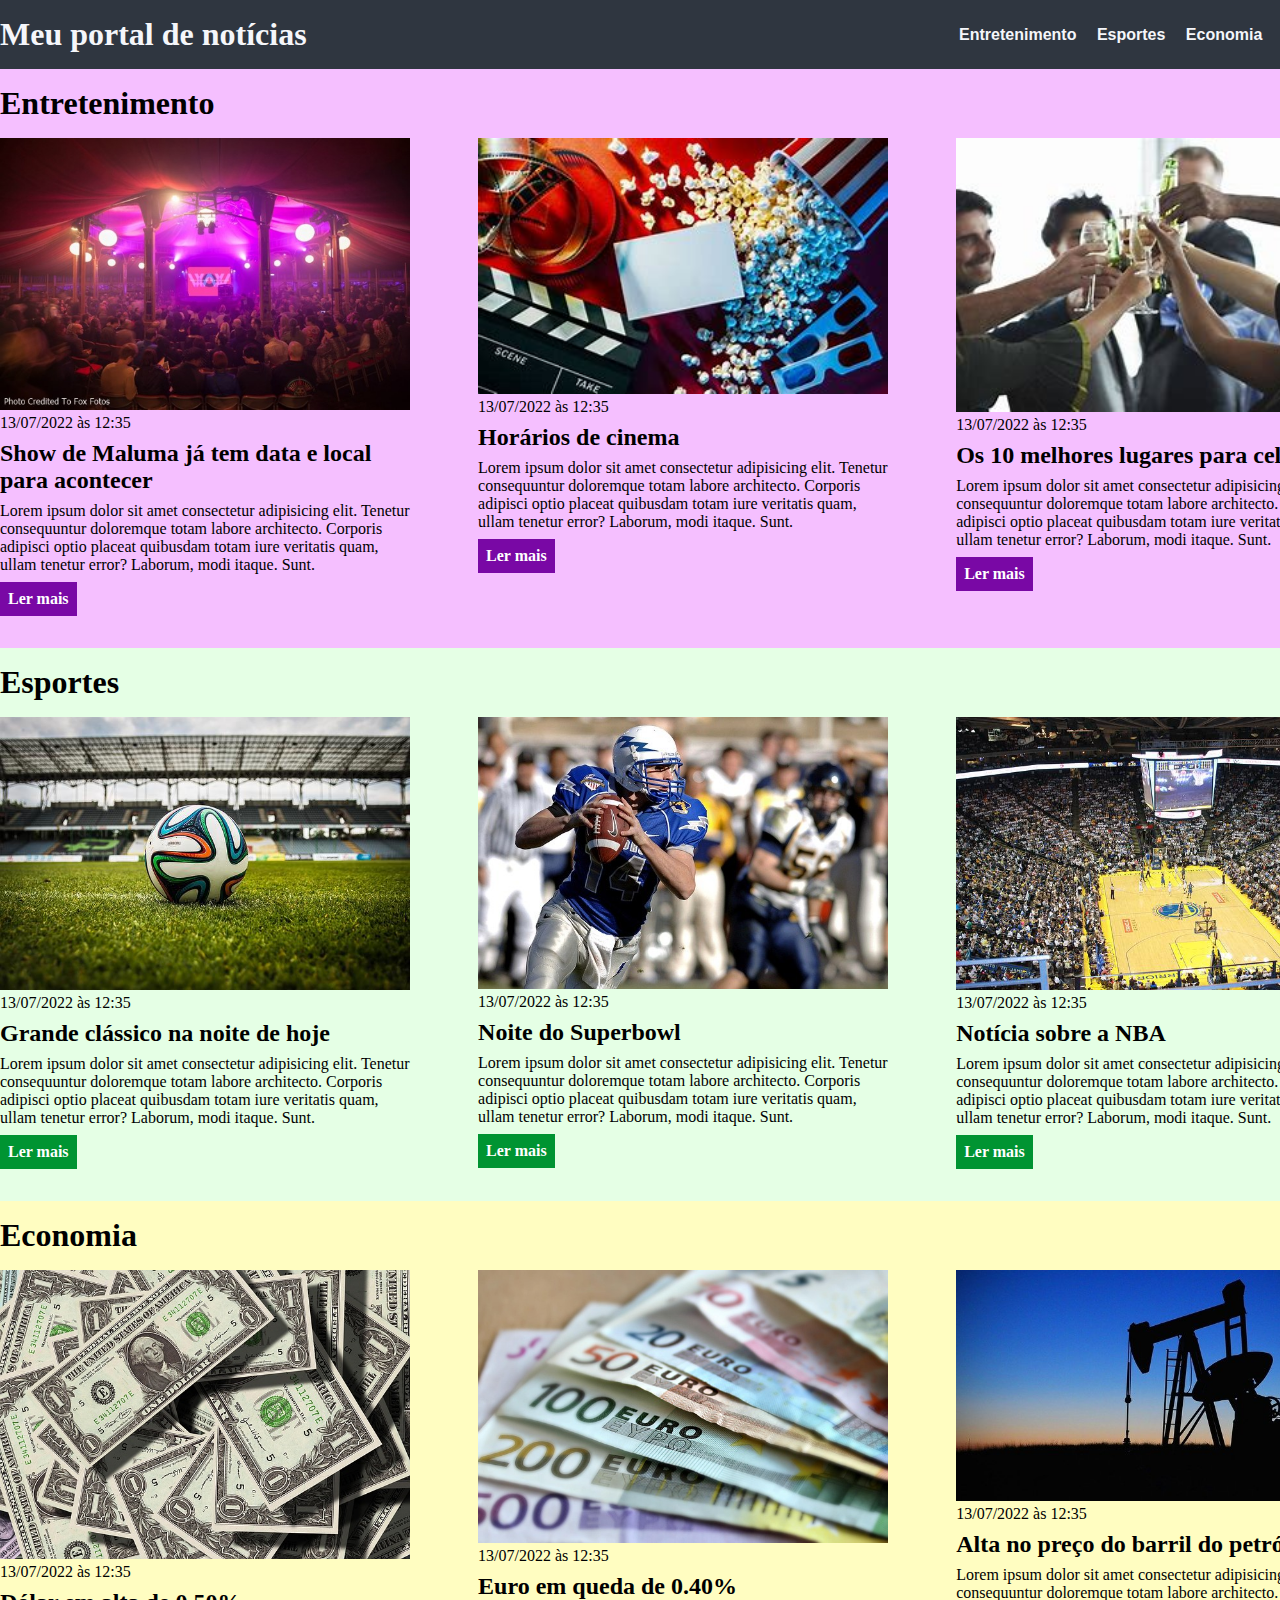
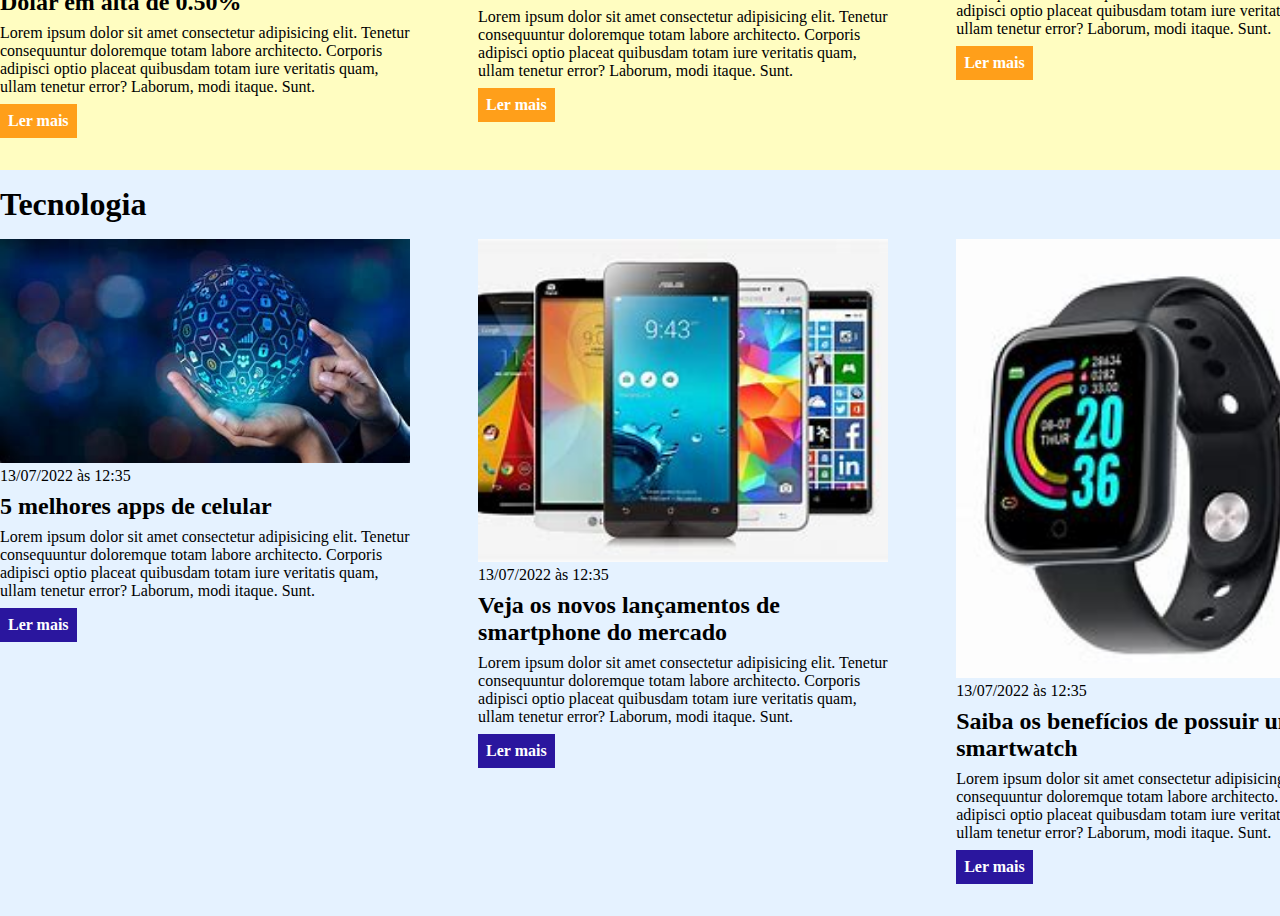
==== index.html @ dfd4079b "adição de arquivos" ====
<!DOCTYPE html>
<html lang="pt-BR">
<head>
    <meta charset="UTF-8">
    <meta http-equiv="X-UA-Compatible" content="IE=edge">
    <meta name="viewport" content="width=device-width, initial-scale=1.0">
    <title>Meu portal de notícias</title>
    <link rel="stylesheet" href="./main.css" />
</head>
<body>
    <header>
        <div class="container">
        <h1> Meu portal de notícias</h1>
            <nav>
                <ul>
                    <li>
                        <a href="#entertainment" title="Ir para a seção de entretenimento">Entretenimento</a>
                    </li>
                    <li>
                        <a href="#sports" title="Ir para a seção de esportes">Esportes</a>
                    </li>
                    <li>
                        <a href="#economy" title="Ir para a seção de notícias">Economia</a>
                    </li>
                    <li>
                        <a href="#technology" title="Ir para a seção de tecnología">Tecnologia</a>
                    </li>
                </ul>
            </nav>
        </div>
    </header>
    <section id="entertainment">
        <div class="container">
            <h2>Entretenimento</h2>
            <div class="articles">
                <article>
                    <img src="./imagens/show.jpg" alt="Show com platéia grande e luzes rosadas" />
                    <header>
                        <time class="creation-date">13/07/2022 às 12:35</time>
                    </header>
                    <h3>Show de Maluma já tem data e local para acontecer</h3>
                    <p>
                        Lorem ipsum dolor sit amet consectetur adipisicing elit. Tenetur consequuntur doloremque totam labore architecto. Corporis adipisci optio placeat quibusdam totam iure veritatis quam, ullam tenetur error? Laborum, modi itaque. Sunt.
                    </p>
                    <a href="#" title="Leia a notícia completa">Ler mais</a>
                </article>
                <article>
                    <img src="./imagens/pipoca.jpg" alt="balde de pipoca virado com claquete ao lado e rolo de negativo de filme" />
                    <header>
                        <time>13/07/2022 às 12:35</time>
                    </header>
                    <h3>Horários de cinema</h3>
                    <p>
                        Lorem ipsum dolor sit amet consectetur adipisicing elit. Tenetur consequuntur doloremque totam labore architecto. Corporis adipisci optio placeat quibusdam totam iure veritatis quam, ullam tenetur error? Laborum, modi itaque. Sunt.
                    </p>
                    <a href="#" title="Leia a notícia completa">Ler mais</a>
                </article>
                <article>
                    <img src="./imagens/brinde.jpg" title="pessoas brindando com taças" />
                    <header>
                        <time>13/07/2022 às 12:35</time>
                    </header>
                    <h3>Os 10 melhores lugares para celebrar!</h3>
                    <p>
                        Lorem ipsum dolor sit amet consectetur adipisicing elit. Tenetur consequuntur doloremque totam labore architecto. Corporis adipisci optio placeat quibusdam totam iure veritatis quam, ullam tenetur error? Laborum, modi itaque. Sunt.
                    </p>
                    <a href="#" title="Leia a notícia completa">Ler mais</a>
                </article>
            </div>
        </div>
    </section>
    <section id="sports">
        <div class="container">
            <h2>Esportes</h2>
            <div class="articles">
                <article>
                    <img src="./imagens/futebol.jpg" alt="Bola de futebol no gramado" />
                    <header>
                        <time class="creation-date">13/07/2022 às 12:35</time>
                    </header>
                    <h3>Grande clássico na noite de hoje</h3>
                    <p>
                        Lorem ipsum dolor sit amet consectetur adipisicing elit. Tenetur consequuntur doloremque totam labore architecto. Corporis adipisci optio placeat quibusdam totam iure veritatis quam, ullam tenetur error? Laborum, modi itaque. Sunt.
                    </p>
                    <a href="#" title="Leia a notícia completa">Ler mais</a>
                </article>
                <article>
                    <img src="./imagens/futebol-americano.jpg" alt="Jogador de futebol americano correndo com a bola na mão" />
                    <header>
                        <time>13/07/2022 às 12:35</time>
                    </header>
                    <h3>Noite do Superbowl</h3>
                    <p>
                        Lorem ipsum dolor sit amet consectetur adipisicing elit. Tenetur consequuntur doloremque totam labore architecto. Corporis adipisci optio placeat quibusdam totam iure veritatis quam, ullam tenetur error? Laborum, modi itaque. Sunt.
                    </p>
                    <a href="#" title="Leia a notícia completa">Ler mais</a>
                </article>
                <article>
                    <img src="./imagens/basquete.jpg" title="Vista aérea de uma quadra de basquete" />
                    <header>
                        <time>13/07/2022 às 12:35</time>
                    </header>
                    <h3>Notícia sobre a NBA</h3>
                    <p>
                        Lorem ipsum dolor sit amet consectetur adipisicing elit. Tenetur consequuntur doloremque totam labore architecto. Corporis adipisci optio placeat quibusdam totam iure veritatis quam, ullam tenetur error? Laborum, modi itaque. Sunt.
                    </p>
                    <a href="#" title="Leia a notícia completa">Ler mais</a>
                </article>
            </div>
        </div>
    </section>
    <section id="economy">
        <div class="container">
            <h2>Economia</h2>
            <div class="articles">
                <article>
                    <img src="./imagens/dolares.jpg" alt="Muitos dólares" />
                    <header>
                        <time>13/07/2022 às 12:35</time>
                    </header>
                    <h3>Dólar em alta de 0.50%</h3>
                    <p>
                        Lorem ipsum dolor sit amet consectetur adipisicing elit. Tenetur consequuntur doloremque totam labore architecto. Corporis adipisci optio placeat quibusdam totam iure veritatis quam, ullam tenetur error? Laborum, modi itaque. Sunt.
                    </p>
                    <a href="#" title="Leia a notícia completa">Ler mais</a>
                </article>
                <article>
                    <img src="./imagens/euro.jpg" alt="Várias notas de euro" />
                    <header>
                        <time>13/07/2022 às 12:35</time>
                    </header>
                    <h3>Euro em queda de 0.40%</h3>
                    <p>
                        Lorem ipsum dolor sit amet consectetur adipisicing elit. Tenetur consequuntur doloremque totam labore architecto. Corporis adipisci optio placeat quibusdam totam iure veritatis quam, ullam tenetur error? Laborum, modi itaque. Sunt.
                    </p>
                    <a href="#" title="Leia a notícia completa">Ler mais</a>
                </article>
                <article>
                    <img src="./imagens/petroleo.jpg" alt="Extração de petróleo" />
                    <header>
                        <time>13/07/2022 às 12:35</time>
                    </header>
                    <h3>Alta no preço do barril do petróleo</h3>
                    <p>
                        Lorem ipsum dolor sit amet consectetur adipisicing elit. Tenetur consequuntur doloremque totam labore architecto. Corporis adipisci optio placeat quibusdam totam iure veritatis quam, ullam tenetur error? Laborum, modi itaque. Sunt.
                    </p>
                    <a href="#" title="Leia a notícia completa">Ler mais</a>
                </article>
            </div>
        </div>
    </section>
    <section id="technology">
        <div class="container">
            <h2>Tecnologia</h2>
            <div class="articles">
                <article>
                    <img src="./imagens/app.jpg" alt="pessoa clicando em símbolos diversos em uma esfera de luz projetada" />
                    <header>
                        <time class="creation-date">13/07/2022 às 12:35</time>
                    </header>
                    <h3>5 melhores apps de celular</h3>
                    <p>
                        Lorem ipsum dolor sit amet consectetur adipisicing elit. Tenetur consequuntur doloremque totam labore architecto. Corporis adipisci optio placeat quibusdam totam iure veritatis quam, ullam tenetur error? Laborum, modi itaque. Sunt.
                    </p>
                    <a href="#" title="Leia a notícia completa">Ler mais</a>
                </article>
                <article>
                    <img src="./imagens/celulares.jpg" alt="diversos smartphones enfileirados lado a lado" />
                    <header>
                        <time>13/07/2022 às 12:35</time>
                    </header>
                    <h3>Veja os novos lançamentos de smartphone do mercado</h3>
                    <p>
                        Lorem ipsum dolor sit amet consectetur adipisicing elit. Tenetur consequuntur doloremque totam labore architecto. Corporis adipisci optio placeat quibusdam totam iure veritatis quam, ullam tenetur error? Laborum, modi itaque. Sunt.
                    </p>
                    <a href="#" title="Leia a notícia completa">Ler mais</a>
                </article>
                <article>
                    <img src="./imagens/smartwatch.jpg" title="um smartwatch" />
                    <header>
                        <time>13/07/2022 às 12:35</time>
                    </header>
                    <h3>Saiba os benefícios de possuir um smartwatch</h3>
                    <p>
                        Lorem ipsum dolor sit amet consectetur adipisicing elit. Tenetur consequuntur doloremque totam labore architecto. Corporis adipisci optio placeat quibusdam totam iure veritatis quam, ullam tenetur error? Laborum, modi itaque. Sunt.
                    </p>
                    <a href="#" title="Leia a notícia completa">Ler mais</a>
                </article>
            </div>
        </div>
    </section>
</body>
</html>
---- main.css ----
* {
    box-sizing: border-box;
    margin: 0;
    padding: 0;
}

body > header {
    background-color: #2f3640;
    padding: 16px 0;
    color: #f5f6fa;
}

header .container {
    display: flex;
    align-items: center;
    justify-content: space-between;
}

header li {
    display: inline;
    font-family: Arial, Helvetica, sans-serif;
    font-weight: bold;
    margin-left: 16px;
}

header li a {
    color: #f5f6fa;
    text-decoration: none;
}

.container {
    width: 1366px;
    margin: 0 auto;
}

.articles {
    display: flex;
    flex-wrap: wrap;
    justify-content: space-between;
}

.articles article img {
    /* height: 180px; */
    width: 100%;
}

.articles article {
    width: 30%;
}

section {
    padding: 16px 0;
}

section h2,
.articles article {
    margin-bottom: 16px;
}

.articles article h3 {
    margin-top: 8px;
    margin-bottom: 8px;
}

.articles article a {
    background-color: blue;
    color: #fff;
    padding: 8px;
    display: inline-block;
    text-decoration: none;
    font-weight: bold;
    margin-top: 8px;
}

.articles article a:hover {
    text-decoration: underline;
}

.articles article p 
.articles article a {
    font-family: Arial, Helvetica, sans-serif;
}

.articles article h3 {
    font-size: 24px;
}

section h2 {
    font-size: 32px;
}

#sports {
    background-color: rgba(0, 255, 0, 0.1);
}

#sports .articles article a {
    background-color: #009432;
}

#economy {
    background-color: #fffdc1;
}

#economy .articles article a {
    background-color: #ff9f1a;
}

#entertainment {
    background-color: rgba(233, 121, 255, 0.473);
}

#entertainment .articles article a {
    background-color: #7908a5;
}

#technology {
    background-color: rgba(0, 132, 255, 0.1);
}

#technology .articles article a {
    background-color: #2a169e;
}
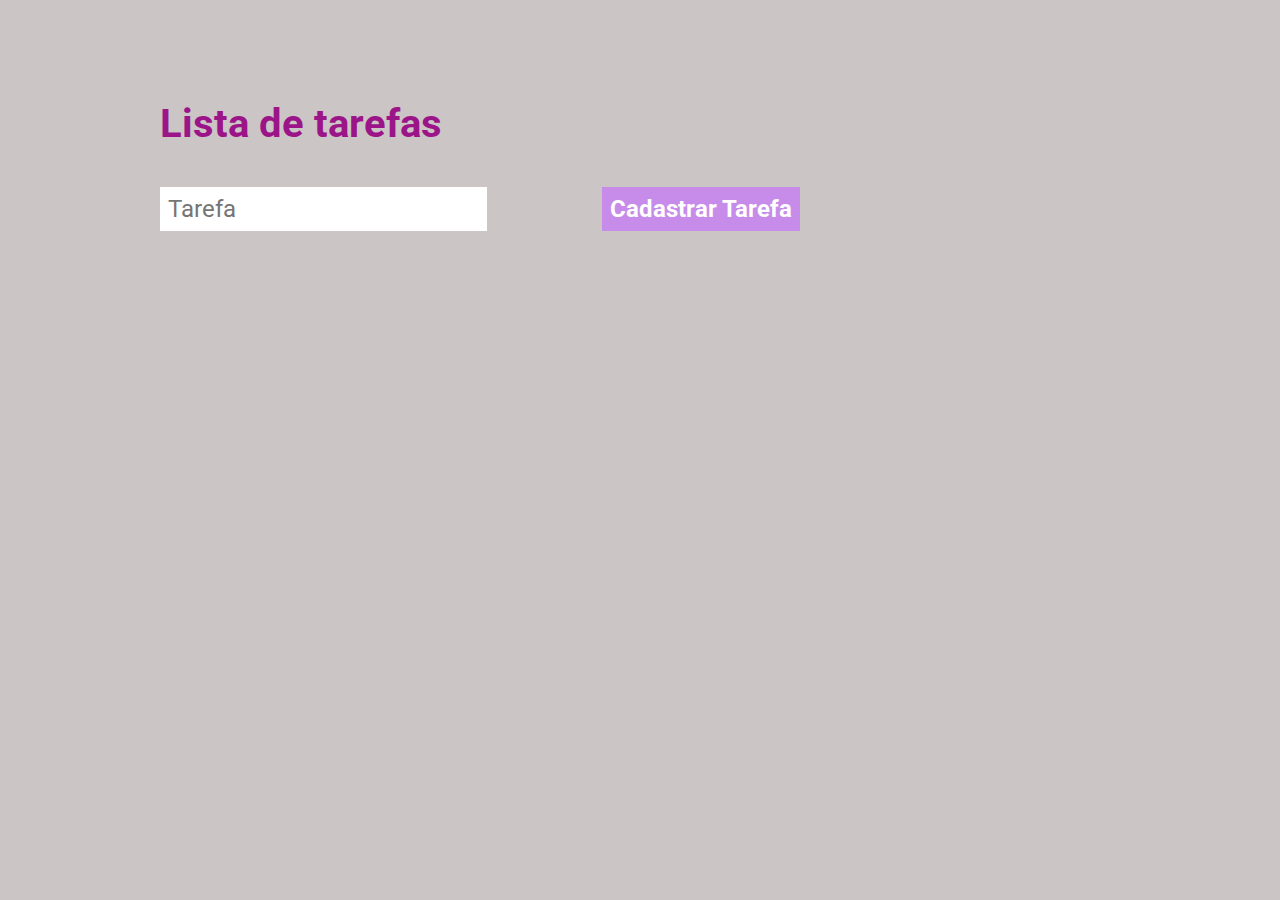
==== commit db0aaea2: "Add files via upload" ====
--- a/index.html
+++ b/index.html
@@ -1,193 +1,29 @@
 <!DOCTYPE html>
-<html lang="pt-BR">
+<html lang="pt-br">
 <head>
     <meta charset="UTF-8">
-    <meta http-equiv="X-UA-Compatible" content="IE=edge">
     <meta name="viewport" content="width=device-width, initial-scale=1.0">
-    <title>Meu portal de notícias</title>
-    <link rel="stylesheet" href="./main.css" />
+    <title>Lista de Tarefas</title>
+    <link rel="preconnect" href="https://fonts.googleapis.com">
+    <link rel="preconnect" href="https://fonts.gstatic.com" crossorigin>
+    <link href="https://fonts.googleapis.com/css2?family=Roboto:wght@400;700&display=swap" rel="stylesheet">
+    <link rel="stylesheet" href="./main.css">
 </head>
 <body>
-    <header>
-        <div class="container">
-        <h1> Meu portal de notícias</h1>
-            <nav>
-                <ul>
-                    <li>
-                        <a href="#entertainment" title="Ir para a seção de entretenimento">Entretenimento</a>
-                    </li>
-                    <li>
-                        <a href="#sports" title="Ir para a seção de esportes">Esportes</a>
-                    </li>
-                    <li>
-                        <a href="#economy" title="Ir para a seção de notícias">Economia</a>
-                    </li>
-                    <li>
-                        <a href="#technology" title="Ir para a seção de tecnología">Tecnologia</a>
-                    </li>
-                </ul>
-            </nav>
-        </div>
-    </header>
-    <section id="entertainment">
-        <div class="container">
-            <h2>Entretenimento</h2>
-            <div class="articles">
-                <article>
-                    <img src="./imagens/show.jpg" alt="Show com platéia grande e luzes rosadas" />
-                    <header>
-                        <time class="creation-date">13/07/2022 às 12:35</time>
-                    </header>
-                    <h3>Show de Maluma já tem data e local para acontecer</h3>
-                    <p>
-                        Lorem ipsum dolor sit amet consectetur adipisicing elit. Tenetur consequuntur doloremque totam labore architecto. Corporis adipisci optio placeat quibusdam totam iure veritatis quam, ullam tenetur error? Laborum, modi itaque. Sunt.
-                    </p>
-                    <a href="#" title="Leia a notícia completa">Ler mais</a>
-                </article>
-                <article>
-                    <img src="./imagens/pipoca.jpg" alt="balde de pipoca virado com claquete ao lado e rolo de negativo de filme" />
-                    <header>
-                        <time>13/07/2022 às 12:35</time>
-                    </header>
-                    <h3>Horários de cinema</h3>
-                    <p>
-                        Lorem ipsum dolor sit amet consectetur adipisicing elit. Tenetur consequuntur doloremque totam labore architecto. Corporis adipisci optio placeat quibusdam totam iure veritatis quam, ullam tenetur error? Laborum, modi itaque. Sunt.
-                    </p>
-                    <a href="#" title="Leia a notícia completa">Ler mais</a>
-                </article>
-                <article>
-                    <img src="./imagens/brinde.jpg" title="pessoas brindando com taças" />
-                    <header>
-                        <time>13/07/2022 às 12:35</time>
-                    </header>
-                    <h3>Os 10 melhores lugares para celebrar!</h3>
-                    <p>
-                        Lorem ipsum dolor sit amet consectetur adipisicing elit. Tenetur consequuntur doloremque totam labore architecto. Corporis adipisci optio placeat quibusdam totam iure veritatis quam, ullam tenetur error? Laborum, modi itaque. Sunt.
-                    </p>
-                    <a href="#" title="Leia a notícia completa">Ler mais</a>
-                </article>
-            </div>
-        </div>
-    </section>
-    <section id="sports">
-        <div class="container">
-            <h2>Esportes</h2>
-            <div class="articles">
-                <article>
-                    <img src="./imagens/futebol.jpg" alt="Bola de futebol no gramado" />
-                    <header>
-                        <time class="creation-date">13/07/2022 às 12:35</time>
-                    </header>
-                    <h3>Grande clássico na noite de hoje</h3>
-                    <p>
-                        Lorem ipsum dolor sit amet consectetur adipisicing elit. Tenetur consequuntur doloremque totam labore architecto. Corporis adipisci optio placeat quibusdam totam iure veritatis quam, ullam tenetur error? Laborum, modi itaque. Sunt.
-                    </p>
-                    <a href="#" title="Leia a notícia completa">Ler mais</a>
-                </article>
-                <article>
-                    <img src="./imagens/futebol-americano.jpg" alt="Jogador de futebol americano correndo com a bola na mão" />
-                    <header>
-                        <time>13/07/2022 às 12:35</time>
-                    </header>
-                    <h3>Noite do Superbowl</h3>
-                    <p>
-                        Lorem ipsum dolor sit amet consectetur adipisicing elit. Tenetur consequuntur doloremque totam labore architecto. Corporis adipisci optio placeat quibusdam totam iure veritatis quam, ullam tenetur error? Laborum, modi itaque. Sunt.
-                    </p>
-                    <a href="#" title="Leia a notícia completa">Ler mais</a>
-                </article>
-                <article>
-                    <img src="./imagens/basquete.jpg" title="Vista aérea de uma quadra de basquete" />
-                    <header>
-                        <time>13/07/2022 às 12:35</time>
-                    </header>
-                    <h3>Notícia sobre a NBA</h3>
-                    <p>
-                        Lorem ipsum dolor sit amet consectetur adipisicing elit. Tenetur consequuntur doloremque totam labore architecto. Corporis adipisci optio placeat quibusdam totam iure veritatis quam, ullam tenetur error? Laborum, modi itaque. Sunt.
-                    </p>
-                    <a href="#" title="Leia a notícia completa">Ler mais</a>
-                </article>
-            </div>
-        </div>
-    </section>
-    <section id="economy">
-        <div class="container">
-            <h2>Economia</h2>
-            <div class="articles">
-                <article>
-                    <img src="./imagens/dolares.jpg" alt="Muitos dólares" />
-                    <header>
-                        <time>13/07/2022 às 12:35</time>
-                    </header>
-                    <h3>Dólar em alta de 0.50%</h3>
-                    <p>
-                        Lorem ipsum dolor sit amet consectetur adipisicing elit. Tenetur consequuntur doloremque totam labore architecto. Corporis adipisci optio placeat quibusdam totam iure veritatis quam, ullam tenetur error? Laborum, modi itaque. Sunt.
-                    </p>
-                    <a href="#" title="Leia a notícia completa">Ler mais</a>
-                </article>
-                <article>
-                    <img src="./imagens/euro.jpg" alt="Várias notas de euro" />
-                    <header>
-                        <time>13/07/2022 às 12:35</time>
-                    </header>
-                    <h3>Euro em queda de 0.40%</h3>
-                    <p>
-                        Lorem ipsum dolor sit amet consectetur adipisicing elit. Tenetur consequuntur doloremque totam labore architecto. Corporis adipisci optio placeat quibusdam totam iure veritatis quam, ullam tenetur error? Laborum, modi itaque. Sunt.
-                    </p>
-                    <a href="#" title="Leia a notícia completa">Ler mais</a>
-                </article>
-                <article>
-                    <img src="./imagens/petroleo.jpg" alt="Extração de petróleo" />
-                    <header>
-                        <time>13/07/2022 às 12:35</time>
-                    </header>
-                    <h3>Alta no preço do barril do petróleo</h3>
-                    <p>
-                        Lorem ipsum dolor sit amet consectetur adipisicing elit. Tenetur consequuntur doloremque totam labore architecto. Corporis adipisci optio placeat quibusdam totam iure veritatis quam, ullam tenetur error? Laborum, modi itaque. Sunt.
-                    </p>
-                    <a href="#" title="Leia a notícia completa">Ler mais</a>
-                </article>
-            </div>
-        </div>
-    </section>
-    <section id="technology">
-        <div class="container">
-            <h2>Tecnologia</h2>
-            <div class="articles">
-                <article>
-                    <img src="./imagens/app.jpg" alt="pessoa clicando em símbolos diversos em uma esfera de luz projetada" />
-                    <header>
-                        <time class="creation-date">13/07/2022 às 12:35</time>
-                    </header>
-                    <h3>5 melhores apps de celular</h3>
-                    <p>
-                        Lorem ipsum dolor sit amet consectetur adipisicing elit. Tenetur consequuntur doloremque totam labore architecto. Corporis adipisci optio placeat quibusdam totam iure veritatis quam, ullam tenetur error? Laborum, modi itaque. Sunt.
-                    </p>
-                    <a href="#" title="Leia a notícia completa">Ler mais</a>
-                </article>
-                <article>
-                    <img src="./imagens/celulares.jpg" alt="diversos smartphones enfileirados lado a lado" />
-                    <header>
-                        <time>13/07/2022 às 12:35</time>
-                    </header>
-                    <h3>Veja os novos lançamentos de smartphone do mercado</h3>
-                    <p>
-                        Lorem ipsum dolor sit amet consectetur adipisicing elit. Tenetur consequuntur doloremque totam labore architecto. Corporis adipisci optio placeat quibusdam totam iure veritatis quam, ullam tenetur error? Laborum, modi itaque. Sunt.
-                    </p>
-                    <a href="#" title="Leia a notícia completa">Ler mais</a>
-                </article>
-                <article>
-                    <img src="./imagens/smartwatch.jpg" title="um smartwatch" />
-                    <header>
-                        <time>13/07/2022 às 12:35</time>
-                    </header>
-                    <h3>Saiba os benefícios de possuir um smartwatch</h3>
-                    <p>
-                        Lorem ipsum dolor sit amet consectetur adipisicing elit. Tenetur consequuntur doloremque totam labore architecto. Corporis adipisci optio placeat quibusdam totam iure veritatis quam, ullam tenetur error? Laborum, modi itaque. Sunt.
-                    </p>
-                    <a href="#" title="Leia a notícia completa">Ler mais</a>
-                </article>
-            </div>
-        </div>
-    </section>
+    <div class="container">
+        <header>
+            <h1>Lista de tarefas</h1>
+            </header>
+            <form id="form-tarefa">
+                <input type="text" id="nome-tarefa" required placeholder="Tarefa" />
+                <button type="submit">Cadastrar Tarefa</button>
+            </form>
+            <ul>
+                
+            </ul>
+        </header>
+    </div>
+    <script src="https://code.jquery.com/jquery-3.7.1.min.js"></script>
+    <script src="./main.js"></script>
 </body>
 </html>--- a/main.css
+++ b/main.css
@@ -1,122 +1,73 @@
 * {
-    box-sizing: border-box;
     margin: 0;
     padding: 0;
+    box-sizing: border-box;
+    font-family: 'Roboto', sans-serif;
 }
 
-body > header {
-    background-color: #2f3640;
-    padding: 16px 0;
-    color: #f5f6fa;
+body {
+    background-color: #ccc5c5;
+    padding-top: 100px;
 }
 
-header .container {
+header {
     display: flex;
     align-items: center;
-    justify-content: space-between;
+    margin-bottom: 40px;
 }
 
-header li {
-    display: inline;
-    font-family: Arial, Helvetica, sans-serif;
+header h1 {
+    font-size: 40px;
     font-weight: bold;
-    margin-left: 16px;
-}
-
-header li a {
-    color: #f5f6fa;
-    text-decoration: none;
+    color: #9b1589;
 }
 
 .container {
-    width: 1366px;
+    max-width: 960px;
+    width: 100%;
     margin: 0 auto;
 }
 
-.articles {
+form {
     display: flex;
-    flex-wrap: wrap;
+    max-width: 640px;
+    width: 100%;
     justify-content: space-between;
+    margin-bottom: 56px;
 }
 
-.articles article img {
-    /* height: 180px; */
+form input {
+    font-size: 24px;
+    background-color: #fff;
+    border: none;
+    padding: 8px;
+}
+
+form button {
+    background-color: #c78ce9;
+    color: #fff;
+    font-size: 24px;
+    font-weight: bold;
+    border: none;
+    cursor: pointer;
+    padding: 8px;
+}
+
+table {
     width: 100%;
 }
 
-.articles article {
-    width: 30%;
+table th {
+    border-bottom: 2px solid #9b1589;
+    padding: 16px;
+    font-size: 24;
+    color: #9b1589;
+    font-weight: bold;
 }
 
-section {
+table td {
+    text-align: center;
+    font-size: 18px;
     padding: 16px 0;
+    border-bottom: 1px solid rgba(0,0,0,0.1);
 }
-
-section h2,
-.articles article {
-    margin-bottom: 16px;
-}
-
-.articles article h3 {
-    margin-top: 8px;
-    margin-bottom: 8px;
-}
-
-.articles article a {
-    background-color: blue;
-    color: #fff;
-    padding: 8px;
-    display: inline-block;
-    text-decoration: none;
-    font-weight: bold;
-    margin-top: 8px;
-}
-
-.articles article a:hover {
-    text-decoration: underline;
-}
-
-.articles article p 
-.articles article a {
-    font-family: Arial, Helvetica, sans-serif;
-}
-
-.articles article h3 {
-    font-size: 24px;
-}
-
-section h2 {
-    font-size: 32px;
-}
-
-#sports {
-    background-color: rgba(0, 255, 0, 0.1);
-}
-
-#sports .articles article a {
-    background-color: #009432;
-}
-
-#economy {
-    background-color: #fffdc1;
-}
-
-#economy .articles article a {
-    background-color: #ff9f1a;
-}
-
-#entertainment {
-    background-color: rgba(233, 121, 255, 0.473);
-}
-
-#entertainment .articles article a {
-    background-color: #7908a5;
-}
-
-#technology {
-    background-color: rgba(0, 132, 255, 0.1);
-}
-
-#technology .articles article a {
-    background-color: #2a169e;
-}